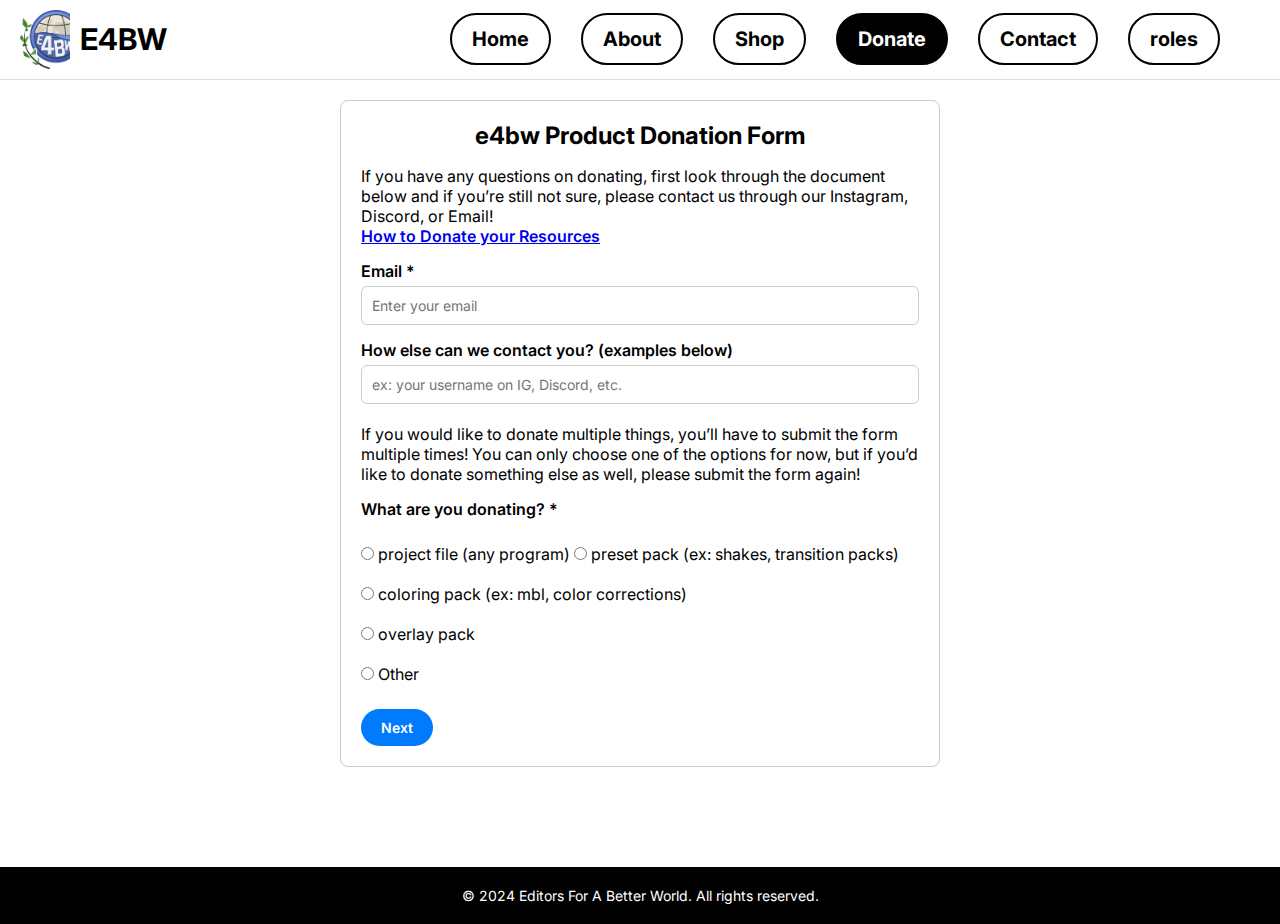
==== donation.html @ d1fee19b "Add files via upload" ====
<!DOCTYPE html>
<html lang="en">
<head>
    <!-- Meta Information -->
    <meta charset="UTF-8">
    <meta name="viewport" content="width=device-width, initial-scale=1.0">
    <title>E4BW | Editors For A Better World</title>
    <link rel="stylesheet" href="css/donation.css"> 
    <link href="https://fonts.googleapis.com/css2?family=Inter:wght@400;700&display=swap" rel="stylesheet">

</head>
<body>

    <!-- Header Section with Navigation -->
    <header>
        <nav>
            <div class="logo">
                <img src="Homepage/MAIN LOGO 1.png" alt="E4BW Logo">
                <span>E4BW</span>
            </div>
            <ul>
                <li><a href="index.html" >Home</a></li>
                <li class="dropdown">
                    <a href="#about">About</a>
                    <ul class="dropdown-menu">
                        <li><a href="our-story.html">Our Story</a></li>
                        <li><a href="meet-the-team.html">Meet the Team</a></li> 
                        <li><a href="join-us.html">Join the Team</a></li>
                    </ul>
                </li>
                <li><a href="https://payhip.com/editorsforabetterworld">Shop</a></li>
                <li><a href="#donate" class="active">Donate</a></li>
                <li><a href="#contact">Contact</a></li>
                <li><a href="roles-available.html">roles</a></li>
            </ul>
        </nav>
        
    </header>


    <div class="form-container">
        <form>
        <h2>e4bw Product Donation Form</h2>
    
        <!-- Step 1: Basic Info -->
        <div class="form-step active" id="step-1">
          <p>
            If you have any questions on donating, first look through the document below 
            and if you’re still not sure, please contact us through our Instagram, Discord, or Email!
          </p>
          <p>
            <a 
              href="https://docs.google.com/document/d/1lu1vWp1zMI8IsATkTvWq2XJn_I-YEGrFiOo52zffxr4/edit?tab=t.0#heading=h.q3h7pww424pt" 
              class="blue-link" 
              target="_blank"
            >
              How to Donate your Resources
            </a>
          </p>
    
          <label for="email">Email *</label>
          <input type="email" id="email" name="email" placeholder="Enter your email" required />
    
          <label for="contactMethod">How else can we contact you? (examples below)</label>
          <input type="text" id="contactMethod" name="contactMethod" placeholder="ex: your username on IG, Discord, etc." />
    
          <p>
            <br>
            If you would like to donate multiple things, you’ll have to submit the form multiple times! 
            You can only choose one of the options for now, but if you’d like to donate something else as well, please submit the form again!
          </p>
          
          <label>What are you donating? *</label>
          <div class="radio-group">
            <label><input type="radio" name="donationType" value="Project File" required /> project file (any program)</label>
            <label><input type="radio" name="donationType" value="Preset Pack" /> preset pack (ex: shakes, transition packs)</label>
            <label><input type="radio" name="donationType" value="Coloring Pack" /> coloring pack (ex: mbl, color corrections)</label><br>
            <label><input type="radio" name="donationType" value="Coloring Pack" /> overlay pack</label><br>
            <label><input type="radio" name="donationType" value="Other" /> Other</label>
          </div>
    
          <!-- Navigation Buttons for Step 1 -->
          <div class="form-navigation">
            <button type="button" class="btn-next" id="nextBtn1">Next</button>
          </div>
        </div>
    
        <!-- STEP 2 (matches your screenshot layout) -->
    <div class="form-step" id="step-2">
        <h3>Other Products</h3>
        <p>Reminder: A minimum of 5 presets, colorings, or overlays is required to donate as a pack.</p>
  
        <label>What program do you use?</label>
        <div class="radio-group">
          <label>
            <input type="radio" name="programUsed" value="Alight Motion (xml link)">
            Alight Motion (xml link)
          </label><br>
          <label>
            <input type="radio" name="programUsed" value="After Effects">
            Alight Motion (qr code)
          </label><br>
          <label>
            <input type="radio" name="programUsed" value="Video Star">
            After Effects
          </label><br>
          <label>
            <input type="radio" name="programUsed" value="Sony Vegas Pro">
            Video Star
          </label><br>
          <label>
            <input type="radio" name="programUsed" value="Sony Vegas Pro">
            Sony Vegas Pro
          </label><br>
          <label>
            <input type="radio" name="programUsed" value="Sony Vegas Pro">
            Other
          </label><br>
        </div>
  
        <label>Would you like to have your edit on TikTok and Instagram Reels for promotional purposes?</label>
        <div class="radio-group">
          <label>
            <input type="radio" name="promotionalMention" value="Yes">
            Yes
          </label><br>
          <label>
            <input type="radio" name="promotionalMention" value="Yes">
            No
          </label><br>
          <label>
            <input type="radio" name="promotionalMention" value="No">
            Other
          </label>
        </div>
  
        <label for="donationItem">What are you donating?</label>
        <input 
          type="text" 
          id="donationItem" 
          name="donationItem" 
          placeholder="ex: overlays, transitions, etc." 
        />
  
        <label for="productExplanation">Briefly explain your product.</label>
        <textarea 
          id="productExplanation" 
          name="productExplanation" 
          rows="3" 
          placeholder="Any instructions or details about your product..."
        ></textarea>
  
        <p>
          Please read through the appropriate part of this 
          <a href="#" class="blue-link">document</a> 
          for instructions on how to donate. If anything is unclear, please message us on Instagram or Gmail.
        </p>
  
        <label for="resourceLink">Please copy and paste the mega/icloud/google drive link to your resource!</label>
        <input 
          type="text" 
          id="resourceLink" 
          name="resourceLink" 
          placeholder="URL to your resource" 
        />
  
        <p>
          Please let us know if you used a mega link! (Even if you chose “talk about link” just in case!)
        </p>
        <input 
          type="text" 
          id="donationItem" 
          name="donationItem" 
          placeholder="ex: overlays, transitions, etc." 
        />
  
        <!-- Navigation Buttons for Step 2 -->
        <div class="form-navigation">
          <button type="button" class="btn-prev" id="prevBtn2">Back</button>
          <!-- If this is your last step, change to type="submit" and rename to "Submit" -->
          <button type="button" class="btn-next" id="nextBtn2">Next</button>
        </div>
      </div>
    

    <!-- STEP 3 (Donation Preview) -->
    <div class="form-step" id="step-3">
        <h3>Donation Preview</h3>
        <ul>
          <li>Each product includes a preview to demonstrate its features and functionality.</li>
          <li>For project files, the preview may be the edit itself.</li>
          <li>For transition or coloring packs, a video demonstration is recommended.</li>
          <li>For overlay packs, please create a video showcasing the overlays.</li>
        </ul>
  
        <label for="previewUpload">Add your donation preview here</label>
        <input 
          type="file" 
          id="previewUpload" 
          name="previewUpload" 
          accept="video/*, image/*"
        />
  
        <p>
          We will upload your preview to our YouTube channel to ensure it is available on our Payhip. 
          We can use your YouTube links from your personal channel, 
          as we may consider uploading to our channel if yours is closed or deactivated.
        </p>
  
        <label for="thumbnailUpload">Upload your thumbnail here</label>
        <input 
          type="file" 
          id="thumbnailUpload" 
          name="thumbnailUpload" 
          accept="image/*"
        />
  
        <p>
          Provide a clear, high-quality cover image that effectively showcases your product's key features 
          for use as the product thumbnail.
        </p>
  
        <!-- Navigation Buttons for Step 3 -->
        <div class="form-navigation">
          <button type="button" class="btn-prev" id="prevBtn3">Back</button>
          <!-- If this is your final step, change this to type="submit" or handle submission -->
          <button type="button" class="btn-next" id="nextBtn3">Next</button>
        </div>
      </div>
    </div>
  
    <!-- STEP 4 (Final Confirmation) -->
    <div class="form-step" id="step-4">
        <h3>And You’re Done!</h3>
        <p>
          I understand that I am giving e4bw the right to use my product for both marketing purposes 
          and for future projects such as giveaways. *
        </p>
        <div class="radio-group">
          <label>
            <input type="radio" name="finalConsent" value="I Understand" required>
            I understand
          </label>
        </div>

        <label for="questions">Any questions?</label>
        <textarea 
          id="questions" 
          name="questions" 
          rows="3" 
          placeholder=""
        ></textarea>

        <p>
          We will contact you using the email provided in the beginning of the form.
        </p>

        <!-- Navigation Buttons for Step 4 (final) -->
        <div class="form-navigation">
          <button type="button" class="btn-prev" id="prevBtn4">Back</button>
          <!-- Final form submission -->
          <button type="submit" class="btn-submit">Submit</button>
        </div>
      </div>
    </div>
    </form>
  </div>


  <!-- Example Footer -->
  <footer>
    <p>© 2024 Editors For A Better World. All rights reserved.</p>
  </footer>

  <!-- JavaScript -->
  <script src="js/donation.js"></script>
</body>
</html>
---- css/donation.css ----
/* General Styling */
* {
    margin: 0;
    padding: 0;
    box-sizing: border-box;
    font-family: 'Inter', sans-serif;
}

body {
    background-color: white;
    text-align: center;
}

/* Header */
header {
    background-color: white;
    padding: 10px 20px;
    display: flex;
    justify-content: space-between;
    align-items: center;
    border-bottom: 1px solid #ddd;
    width: 100%;
    position: fixed;
    top: 0;
    left: 0;
    z-index: 1000;
}

nav {
    display: flex;
    align-items: right;
    width: 100%;
    max-width: 1200px;
    justify-content: space-between; /* Ensures proper alignment */
}

/* Ensure the logo stays on the left */
.logo {
    display: flex;
    align-items: center;
    margin-right: auto;
}

.logo img {
    width: 50px;
    margin-right: 10px;
}

.logo span {
    font-size: 30px;
    font-weight: bold;
}

/* Navigation List */
nav ul {
    list-style: none;
    display: flex;
    align-items: center; /* Ensure all items are aligned properly */
    justify-content: space-between;
    gap: 30px;
    padding: 0;
    margin: 0;
}

nav ul li {
    position: relative; /* Needed for dropdown positioning */
    display: flex;
    align-items: center;
}

nav ul li a {
    text-decoration: none;
    color: black;
    font-weight: bold;
    font-size: 20px;
    padding: 12px 20px; /* Ensure equal padding for all items */
    border: 2px solid black;
    border-radius: 50px;
    transition: all 0.3s ease;
    display: inline-block;
    white-space: nowrap; 
}

nav ul li a:hover {
    background-color: black;
    color: white;
}
nav ul li a.active {
    background-color: black;
    color: white;
}


/* Dropdown Styles */
.dropdown {
    position: relative;
}

.dropdown-menu {
    display: none;
    position: absolute;
    top: 100%;
    left: 50%;
    transform: translateX(-50%);
    background-color: white;
    box-shadow: 0px 4px 6px rgba(0, 0, 0, 0.1);
    border-radius: 12px;
    width: 190px;
    padding: 10px 0;
    z-index: 1000;
}

.dropdown-menu li {
    list-style: none;
    text-align: center;
}

.dropdown-menu li a {
    display: block;
    padding: 10px 15px;
    text-decoration: none;
    color: black;
    font-weight: bold;
    border: 2px solid black;
    border-radius: 50px;
    margin: 5px;
    transition: background 0.3s ease;
}

.dropdown-menu li a:hover {
    background-color: black;
    color: white;
}

/* Show dropdown on hover */
.dropdown:hover .dropdown-menu {
    display: block;
}

/* Form Container */
.form-container {
    width: 90%;
    max-width: 600px;
    margin: 100px auto; /* Leaves space for fixed header */
    border: 1px solid #ccc;
    border-radius: 8px;
    padding: 20px;
    text-align: left; /* Left-align the form text */
  }
  
  /* Headings inside the form */
  .form-container h2 {
    text-align: center;
    margin-bottom: 1rem;
  }
  .form-container h3 {
    margin-top: 0;
    margin-bottom: 0.5rem;
    text-align: left;
  }
  
  /* Steps */
  .form-step {
    display: none; /* Hide all steps by default */
  }
  .form-step.active {
    display: block; /* Show only the active step */
  }
  
  /* Labels and Inputs */
  label {
    display: block;
    margin: 15px 0 5px;
    font-weight: 600;
  }
  
  input[type="text"],
  input[type="email"],
  select,
  textarea {
    width: 100%;
    padding: 10px;
    border: 1px solid #ccc;
    border-radius: 6px;
    font-size: 14px;
  }
  
  /* Radio & Checkbox Groups */
  .radio-group,
  .checkbox-group {
    margin-top: 10px;
  }
  
  .radio-group label,
  .checkbox-group label {
    display: inline-block;
    margin-bottom: 5px;
    font-weight: normal;
  }
  
  /* For a new line after each radio/checkbox, use <br> or display: block in CSS */
  .radio-group label + br,
  .checkbox-group label + br {
    margin-bottom: 10px; /* Optional spacing between lines */
  }
  
  /* Navigation Buttons */
  .form-navigation {
    display: flex;
    justify-content: space-between;
    margin-top: 20px;
  }
  
  button {
    padding: 10px 20px;
    font-size: 14px;
    border: none;
    border-radius: 50px;
    cursor: pointer;
    font-weight: 600;
    transition: opacity 0.3s ease;
  }
  
  button:hover {
    opacity: 0.9;
  }
  
  .btn-next {
    background-color: #007bff;
    color: #fff;
  }
  
  .btn-prev {
    background-color: #ccc;
    color: #000;
  }
  
  .btn-submit {
    background-color: #28a745;
    color: #fff;
    margin-left: auto;
  }
  
  /* Blue link styling */
  .blue-link {
    color: #0000EE;
    text-decoration: underline;
    font-weight: 600;
  }
  
  /* Footer */
  footer {
    background-color: black;
    color: white;
    text-align: center;
    padding: 20px 0;
    font-size: 14px;
    margin-top: 40px;
  }
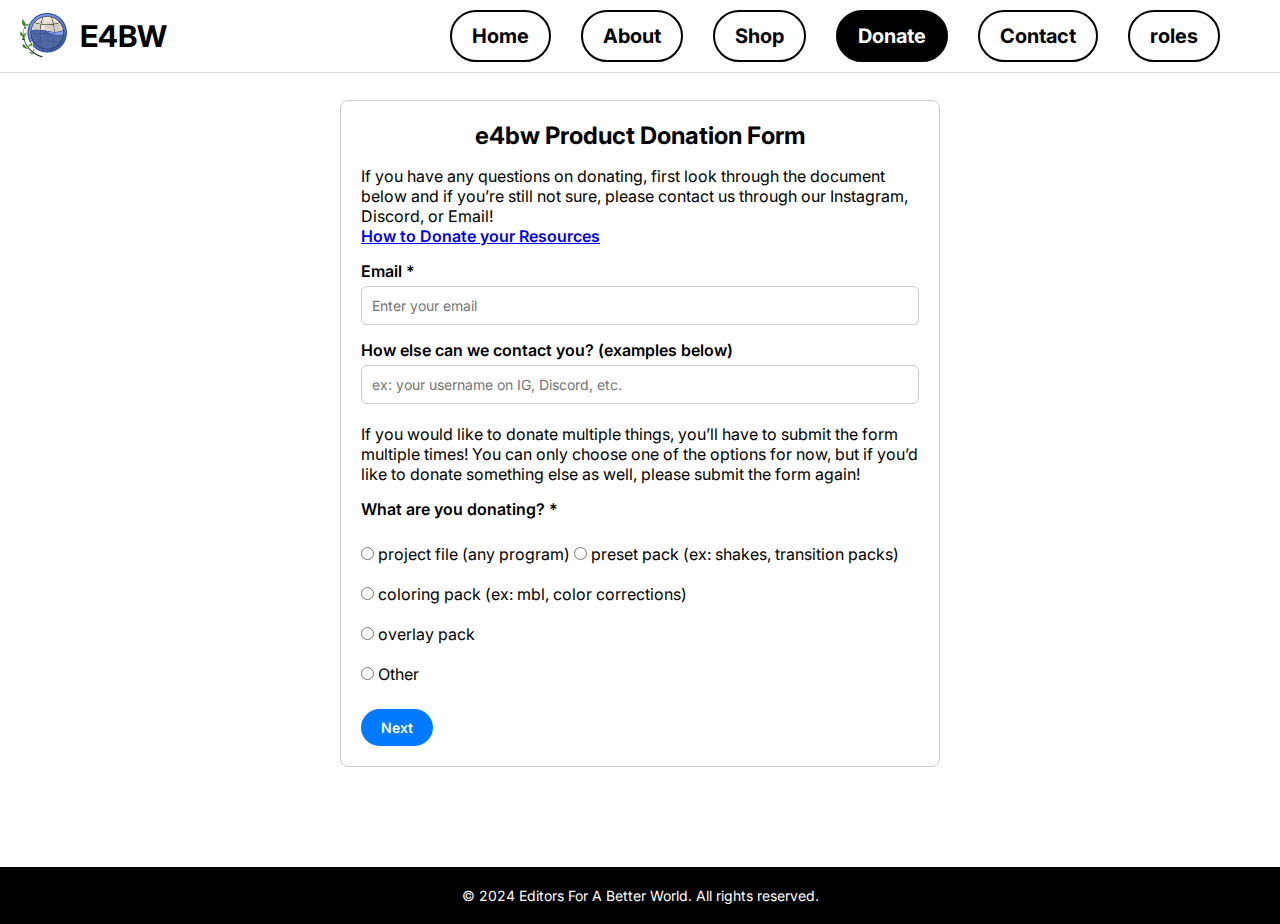
==== commit 3d431a6a: "Update donation.html" ====
--- a/donation.html
+++ b/donation.html
@@ -15,7 +15,7 @@
     <header>
         <nav>
             <div class="logo">
-                <img src="Homepage/MAIN LOGO 1.png" alt="E4BW Logo">
+                <img src="Homepage/WORDMARK.png" alt="E4BW Logo">
                 <span>E4BW</span>
             </div>
             <ul>
@@ -263,8 +263,9 @@
         </div>
       </div>
     </div>
-    </form>
+  </form>
   </div>
+
 
 
   <!-- Example Footer -->
@@ -275,4 +276,4 @@
   <!-- JavaScript -->
   <script src="js/donation.js"></script>
 </body>
-</html>+</html>
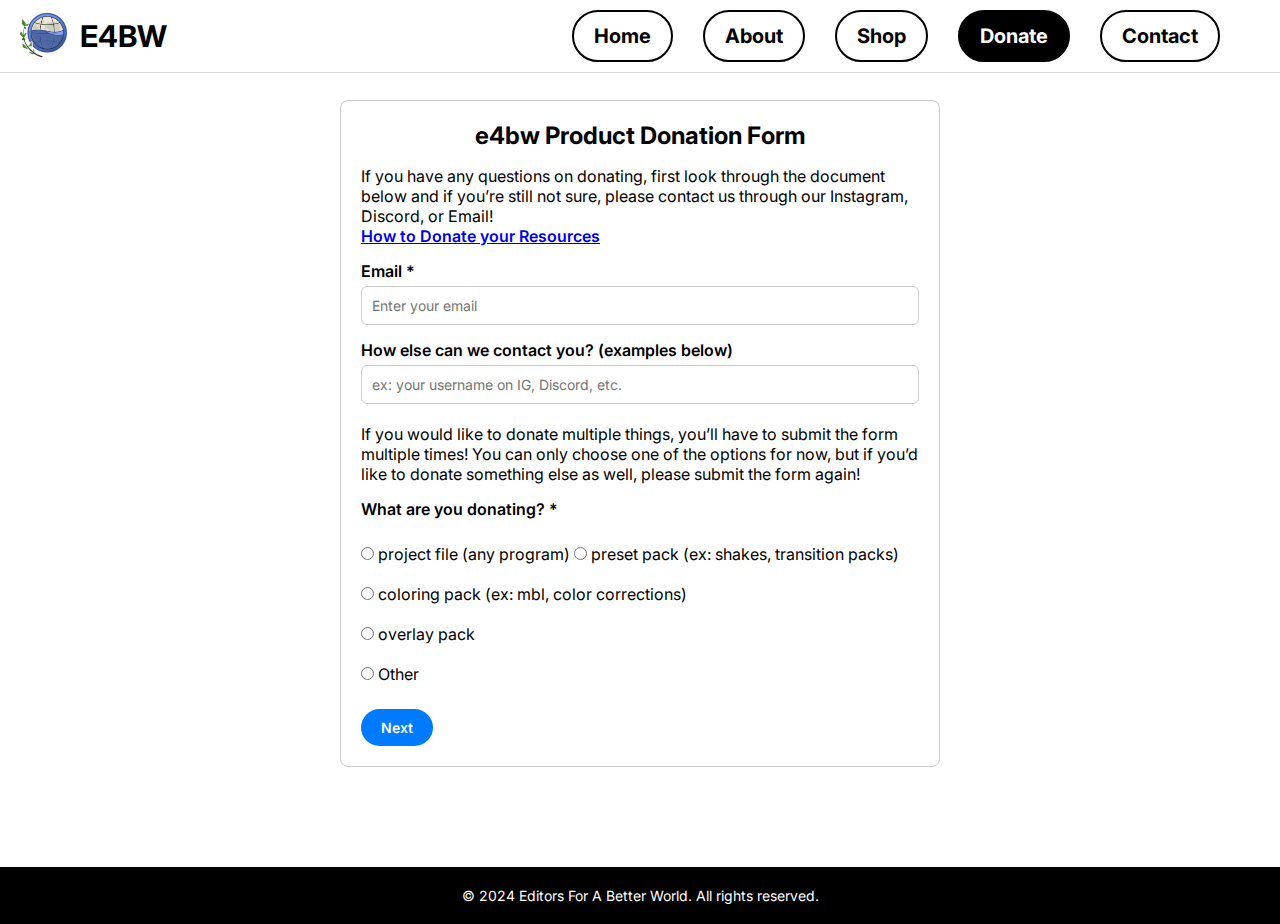
==== commit 0c359067: "Update donation.html" ====
--- a/donation.html
+++ b/donation.html
@@ -31,7 +31,6 @@
                 <li><a href="https://payhip.com/editorsforabetterworld">Shop</a></li>
                 <li><a href="#donate" class="active">Donate</a></li>
                 <li><a href="#contact">Contact</a></li>
-                <li><a href="roles-available.html">roles</a></li>
             </ul>
         </nav>
         
